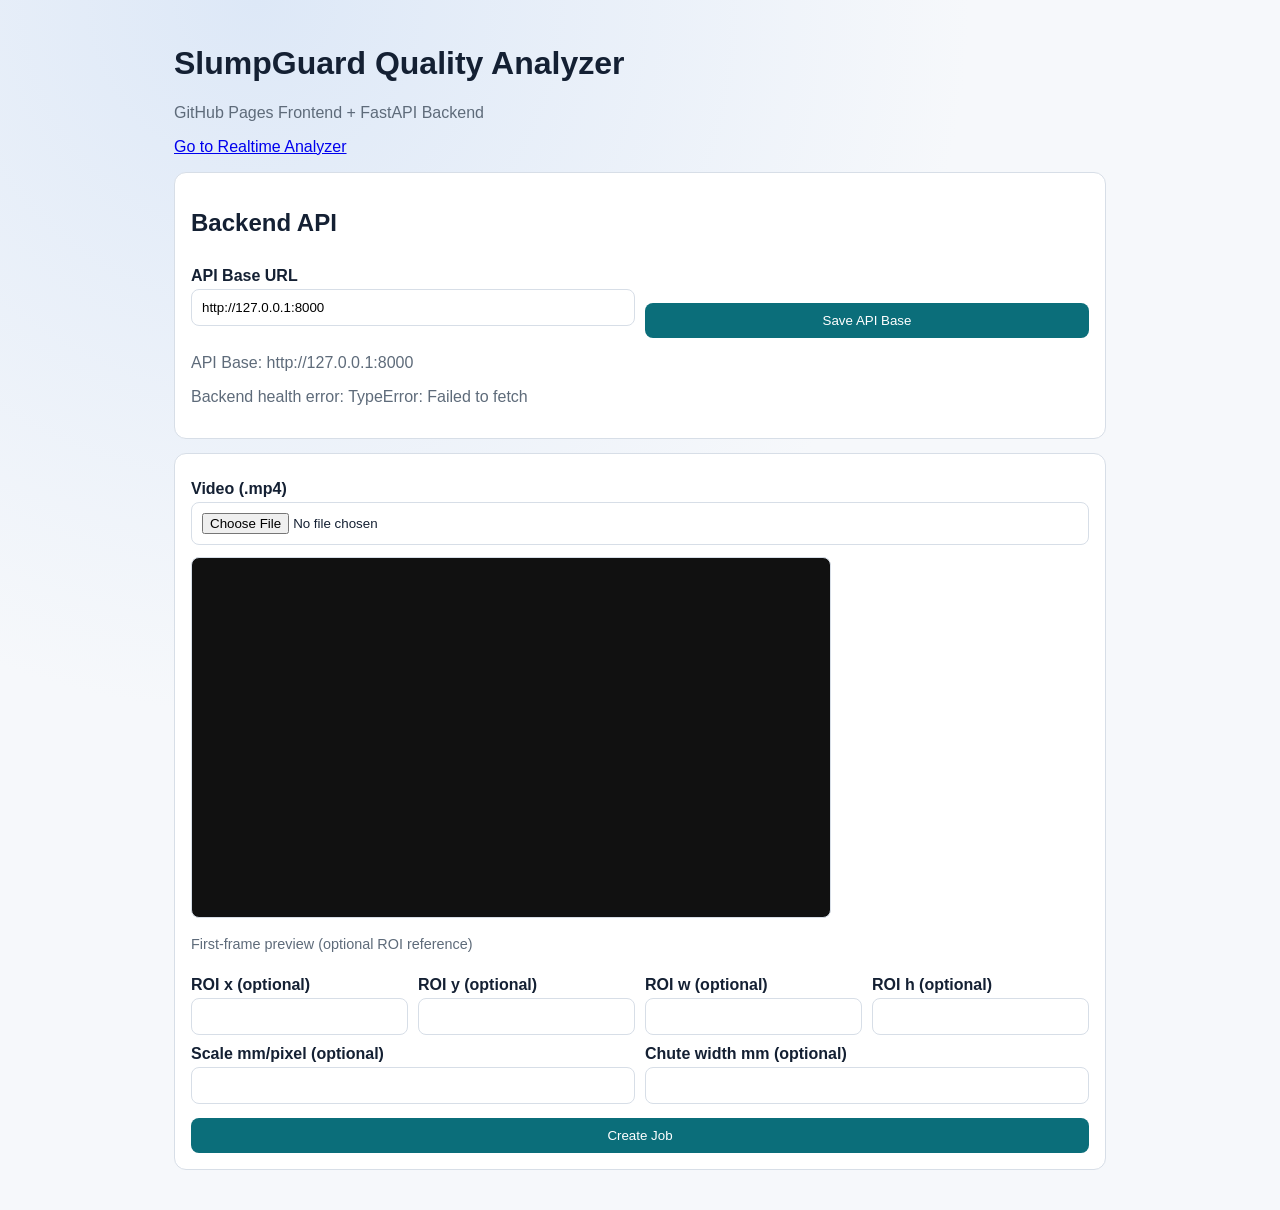
==== docs/index.html @ 18416e25 "feat: add GitHub Pages frontend split with API base and CORS" ====
<!DOCTYPE html>
<html lang="ko">
<head>
  <meta charset="UTF-8" />
  <meta name="viewport" content="width=device-width, initial-scale=1.0" />
  <title>SlumpGuard Quality Analyzer (Pages)</title>
  <link rel="stylesheet" href="./static/styles.css" />
</head>
<body>
  <main class="container">
    <h1>SlumpGuard Quality Analyzer</h1>
    <p class="muted">GitHub Pages Frontend + FastAPI Backend</p>
    <p><a href="./realtime.html">Go to Realtime Analyzer</a></p>

    <section class="card">
      <h2>Backend API</h2>
      <div class="row2">
        <div>
          <label>API Base URL</label>
          <input type="text" id="apiBaseInput" placeholder="https://your-backend.onrender.com" />
        </div>
        <div>
          <label>&nbsp;</label>
          <button id="saveApiBaseBtn" type="button">Save API Base</button>
        </div>
      </div>
      <p id="apiBaseText" class="muted"></p>
      <p id="healthText" class="muted"></p>
    </section>

    <section class="card">
      <form id="uploadForm">
        <label>Video (.mp4)</label>
        <input type="file" id="videoFile" name="file" accept="video/mp4" required />

        <div class="preview-wrap">
          <canvas id="firstFrameCanvas" width="640" height="360"></canvas>
          <p class="muted small">First-frame preview (optional ROI reference)</p>
        </div>

        <div class="row4">
          <div>
            <label>ROI x (optional)</label>
            <input type="number" name="roi_x" min="0" step="1" />
          </div>
          <div>
            <label>ROI y (optional)</label>
            <input type="number" name="roi_y" min="0" step="1" />
          </div>
          <div>
            <label>ROI w (optional)</label>
            <input type="number" name="roi_w" min="1" step="1" />
          </div>
          <div>
            <label>ROI h (optional)</label>
            <input type="number" name="roi_h" min="1" step="1" />
          </div>
        </div>

        <div class="row2">
          <div>
            <label>Scale mm/pixel (optional)</label>
            <input type="number" name="mm_per_pixel" step="0.0001" min="0" />
          </div>
          <div>
            <label>Chute width mm (optional)</label>
            <input type="number" name="chute_width_mm" step="0.1" min="0" />
          </div>
        </div>

        <button id="submitBtn" type="submit">Create Job</button>
      </form>
    </section>

    <p id="statusText" class="muted"></p>
  </main>

  <script src="./config.js"></script>
  <script src="./static/common.js"></script>
  <script src="./static/pages_index.js"></script>
</body>
</html>
---- docs/static/styles.css ----
:root {
  --bg: #f6f8fb;
  --card: #ffffff;
  --ink: #142033;
  --muted: #5e6b7a;
  --line: #d7dee7;
  --accent: #0b6e7a;
}

* {
  box-sizing: border-box;
}

body {
  margin: 0;
  font-family: "Segoe UI", "Noto Sans KR", sans-serif;
  background: radial-gradient(circle at 20% 0%, #dde8f7 0%, var(--bg) 45%);
  color: var(--ink);
}

.container {
  max-width: 980px;
  margin: 0 auto;
  padding: 24px;
}

.card {
  background: var(--card);
  border: 1px solid var(--line);
  border-radius: 12px;
  padding: 16px;
  margin: 14px 0;
}

label {
  display: block;
  margin-top: 10px;
  margin-bottom: 4px;
  font-weight: 600;
}

input,
button {
  width: 100%;
  padding: 10px;
  border-radius: 8px;
  border: 1px solid var(--line);
}

button {
  margin-top: 14px;
  background: var(--accent);
  color: #fff;
  border: 0;
  cursor: pointer;
}

button:disabled {
  opacity: 0.6;
  cursor: not-allowed;
}

.row2 {
  display: grid;
  grid-template-columns: 1fr 1fr;
  gap: 10px;
}

.row4 {
  display: grid;
  grid-template-columns: repeat(4, 1fr);
  gap: 10px;
}

.preview-wrap {
  margin-top: 12px;
}

canvas {
  width: 100%;
  max-width: 640px;
  border: 1px solid var(--line);
  border-radius: 8px;
  background: #111;
}

.plot {
  width: 100%;
  max-width: 860px;
  border: 1px solid var(--line);
  border-radius: 8px;
}

table {
  width: 100%;
  border-collapse: collapse;
}

th,
td {
  border: 1px solid var(--line);
  padding: 8px;
  text-align: left;
}

.muted {
  color: var(--muted);
}

.small {
  font-size: 0.9rem;
}

pre {
  background: #0f172a;
  color: #e2e8f0;
  padding: 12px;
  border-radius: 8px;
  overflow-x: auto;
}

@media (max-width: 768px) {
  .row2,
  .row4 {
    grid-template-columns: 1fr;
  }
}
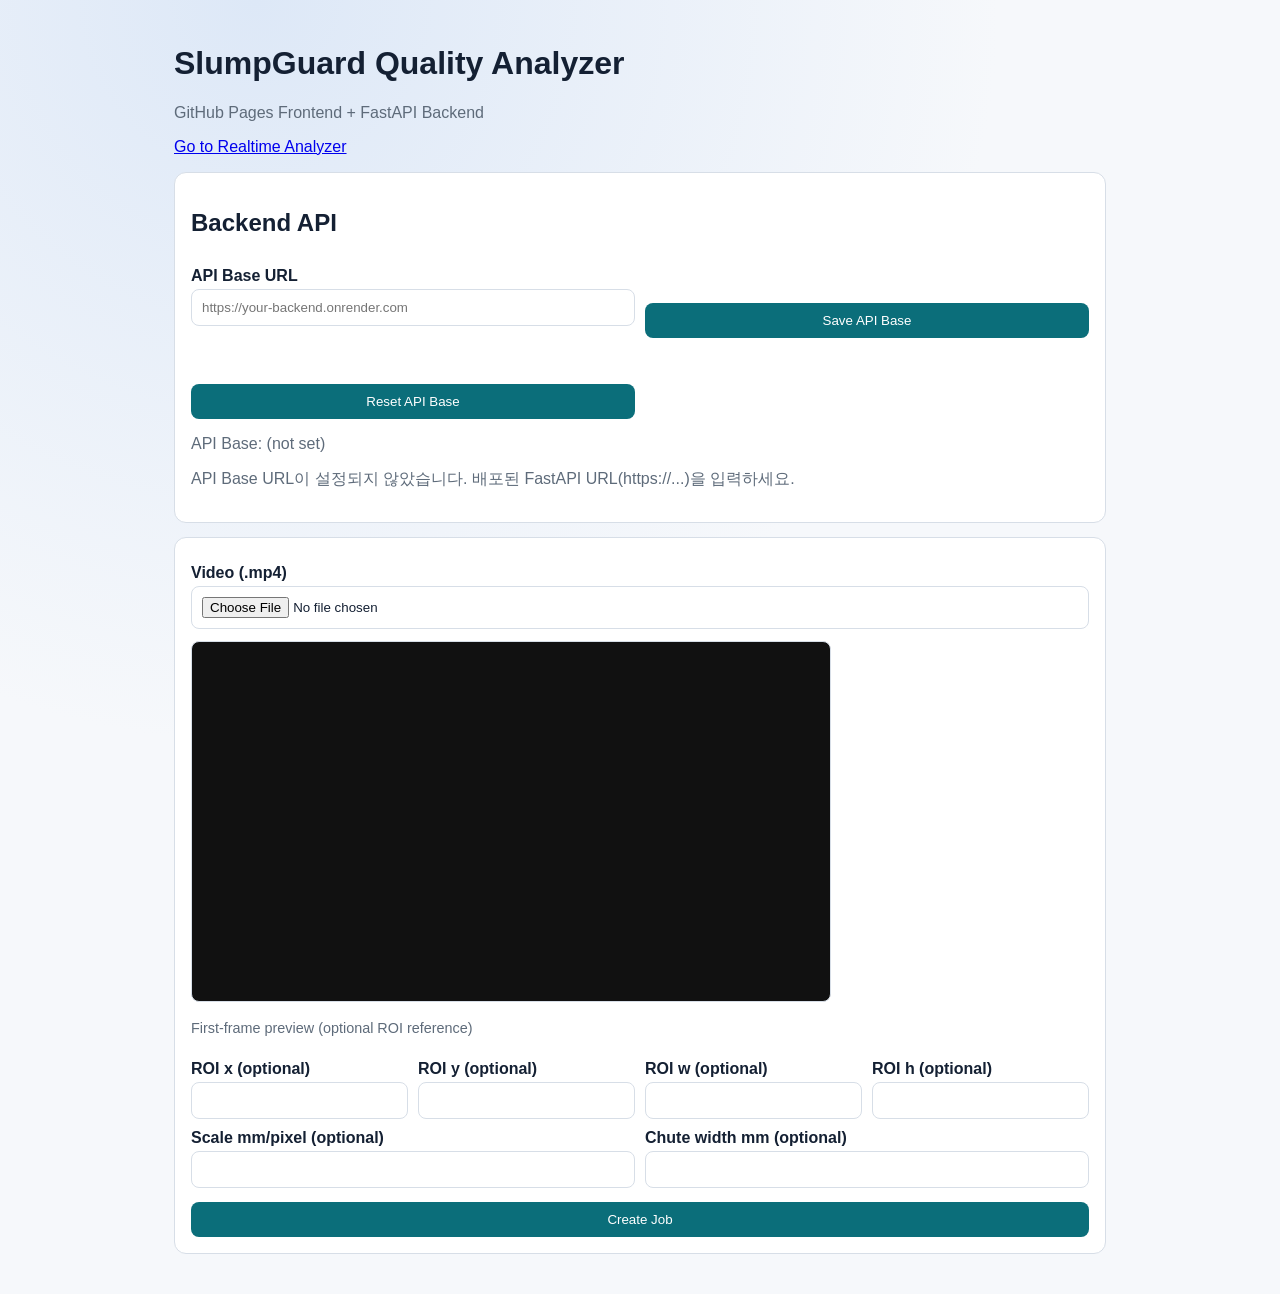
==== commit 1c5c164c: "fix: block invalid pages api base and add cache-busted assets" ====
--- a/docs/index.html
+++ b/docs/index.html
@@ -4,7 +4,7 @@
   <meta charset="UTF-8" />
   <meta name="viewport" content="width=device-width, initial-scale=1.0" />
   <title>SlumpGuard Quality Analyzer (Pages)</title>
-  <link rel="stylesheet" href="./static/styles.css" />
+  <link rel="stylesheet" href="./static/styles.css?v=20260305-4" />
 </head>
 <body>
   <main class="container">
@@ -22,6 +22,12 @@
         <div>
           <label>&nbsp;</label>
           <button id="saveApiBaseBtn" type="button">Save API Base</button>
+        </div>
+      </div>
+      <div class="row2">
+        <div>
+          <label>&nbsp;</label>
+          <button id="resetApiBaseBtn" type="button">Reset API Base</button>
         </div>
       </div>
       <p id="apiBaseText" class="muted"></p>
@@ -75,8 +81,8 @@
     <p id="statusText" class="muted"></p>
   </main>
 
-  <script src="./config.js"></script>
-  <script src="./static/common.js"></script>
-  <script src="./static/pages_index.js"></script>
+  <script src="./config.js?v=20260305-4"></script>
+  <script src="./static/common.js?v=20260305-4"></script>
+  <script src="./static/pages_index.js?v=20260305-4"></script>
 </body>
 </html>
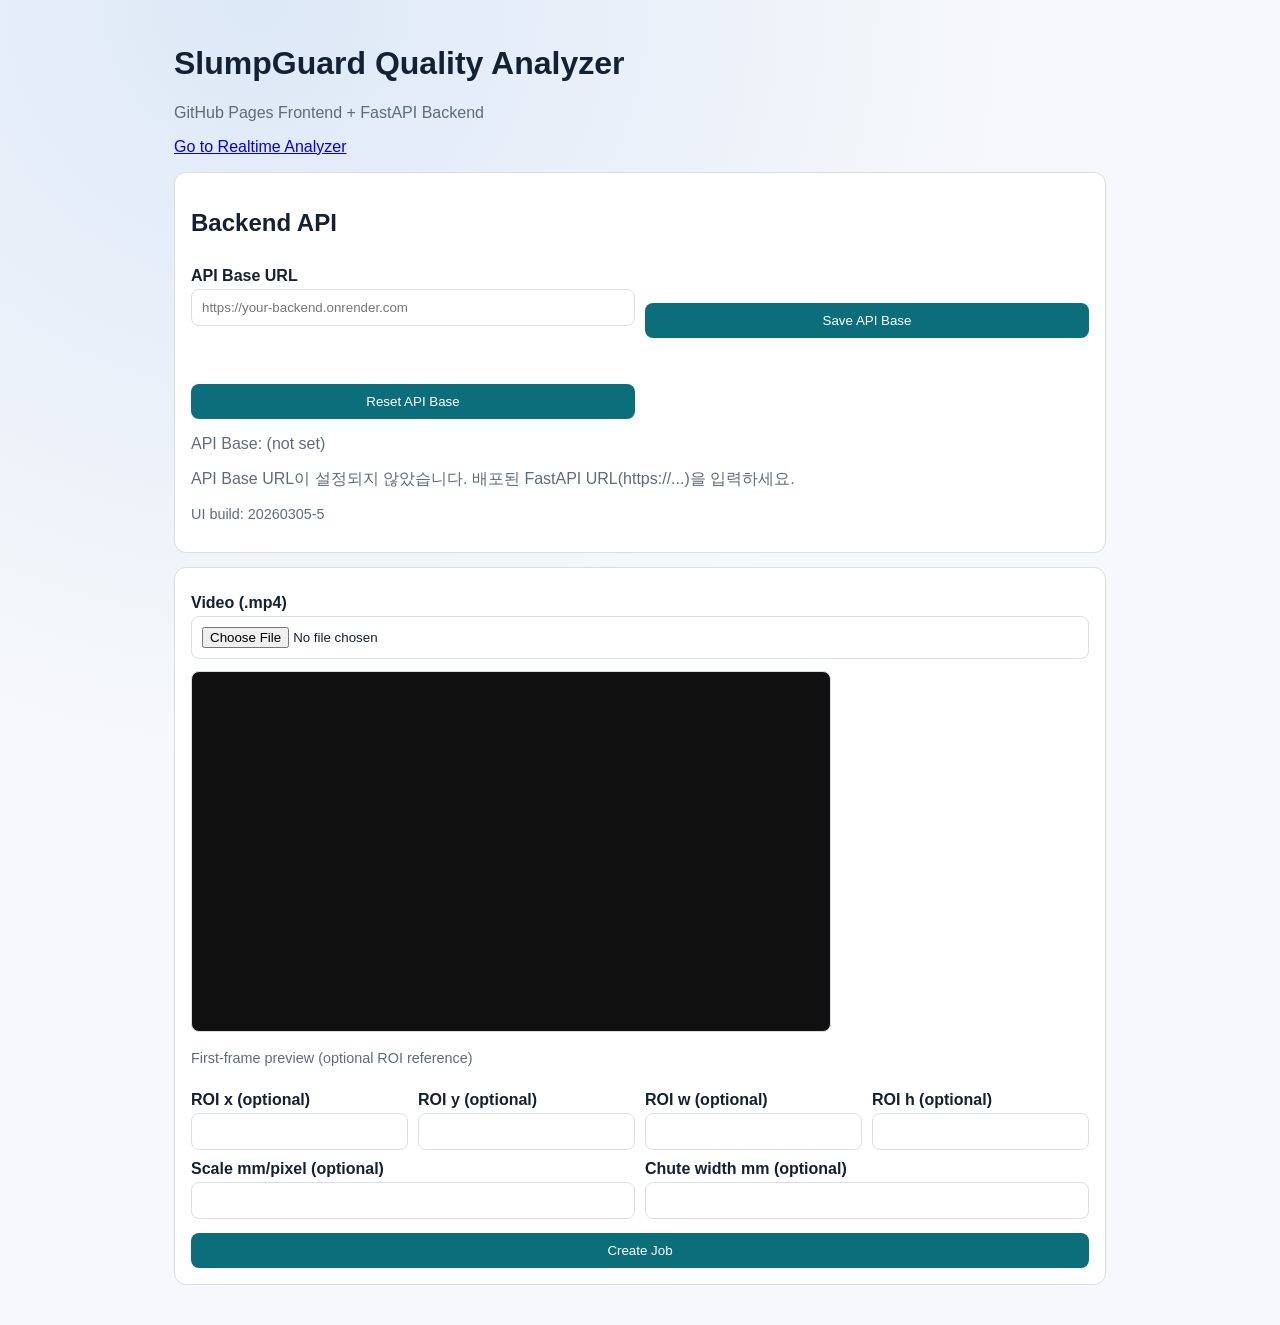
==== commit 47c2dfd5: "fix: add stronger api-base guard, reset flow, and cache-bust v20260305-5" ====
--- a/docs/index.html
+++ b/docs/index.html
@@ -4,7 +4,7 @@
   <meta charset="UTF-8" />
   <meta name="viewport" content="width=device-width, initial-scale=1.0" />
   <title>SlumpGuard Quality Analyzer (Pages)</title>
-  <link rel="stylesheet" href="./static/styles.css?v=20260305-4" />
+  <link rel="stylesheet" href="./static/styles.css?v=20260305-5" />
 </head>
 <body>
   <main class="container">
@@ -32,6 +32,7 @@
       </div>
       <p id="apiBaseText" class="muted"></p>
       <p id="healthText" class="muted"></p>
+      <p id="buildText" class="muted small"></p>
     </section>
 
     <section class="card">
@@ -81,8 +82,8 @@
     <p id="statusText" class="muted"></p>
   </main>
 
-  <script src="./config.js?v=20260305-4"></script>
-  <script src="./static/common.js?v=20260305-4"></script>
-  <script src="./static/pages_index.js?v=20260305-4"></script>
+  <script src="./config.js?v=20260305-5"></script>
+  <script src="./static/common.js?v=20260305-5"></script>
+  <script src="./static/pages_index.js?v=20260305-5"></script>
 </body>
 </html>
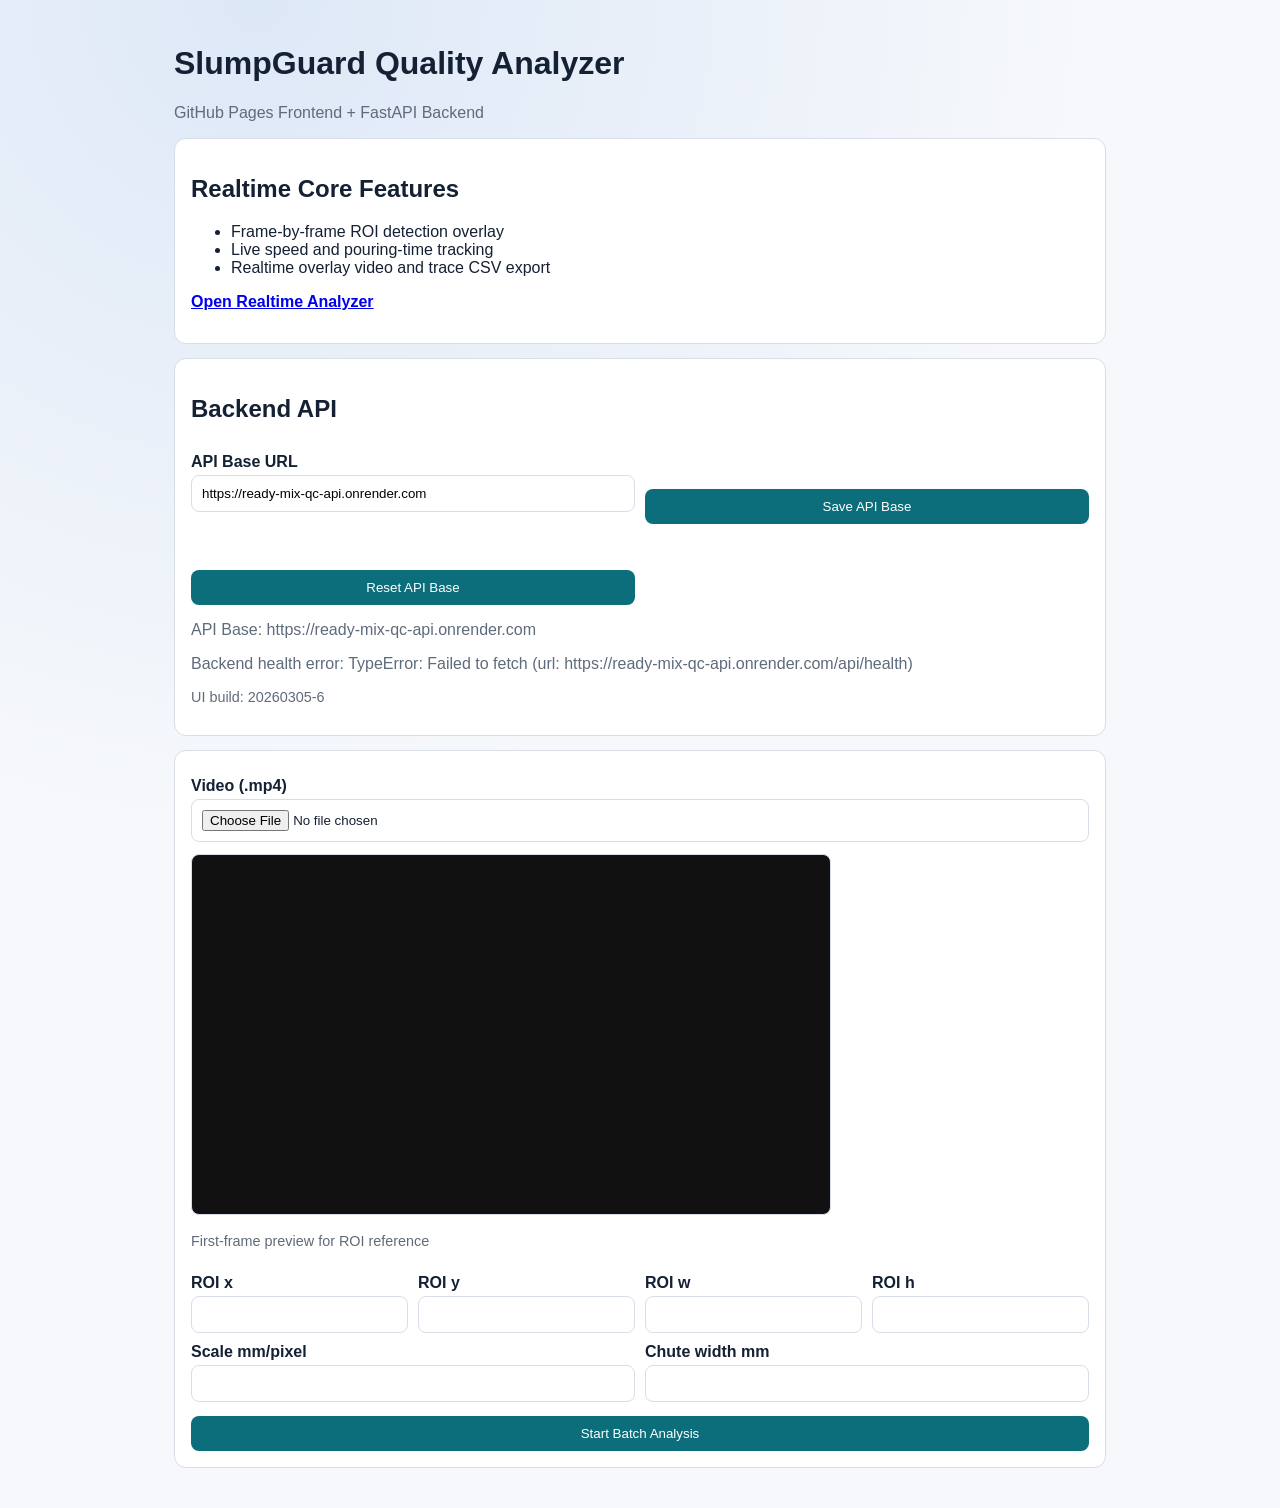
==== commit d202160d: "feat(ui): restore realtime entry points and remove optional labels" ====
--- a/docs/index.html
+++ b/docs/index.html
@@ -4,13 +4,22 @@
   <meta charset="UTF-8" />
   <meta name="viewport" content="width=device-width, initial-scale=1.0" />
   <title>SlumpGuard Quality Analyzer (Pages)</title>
-  <link rel="stylesheet" href="./static/styles.css?v=20260305-5" />
+  <link rel="stylesheet" href="./static/styles.css?v=20260305-6" />
 </head>
 <body>
   <main class="container">
     <h1>SlumpGuard Quality Analyzer</h1>
     <p class="muted">GitHub Pages Frontend + FastAPI Backend</p>
-    <p><a href="./realtime.html">Go to Realtime Analyzer</a></p>
+
+    <section class="card">
+      <h2>Realtime Core Features</h2>
+      <ul>
+        <li>Frame-by-frame ROI detection overlay</li>
+        <li>Live speed and pouring-time tracking</li>
+        <li>Realtime overlay video and trace CSV export</li>
+      </ul>
+      <p><a href="./realtime.html"><b>Open Realtime Analyzer</b></a></p>
+    </section>
 
     <section class="card">
       <h2>Backend API</h2>
@@ -42,48 +51,48 @@
 
         <div class="preview-wrap">
           <canvas id="firstFrameCanvas" width="640" height="360"></canvas>
-          <p class="muted small">First-frame preview (optional ROI reference)</p>
+          <p class="muted small">First-frame preview for ROI reference</p>
         </div>
 
         <div class="row4">
           <div>
-            <label>ROI x (optional)</label>
+            <label>ROI x</label>
             <input type="number" name="roi_x" min="0" step="1" />
           </div>
           <div>
-            <label>ROI y (optional)</label>
+            <label>ROI y</label>
             <input type="number" name="roi_y" min="0" step="1" />
           </div>
           <div>
-            <label>ROI w (optional)</label>
+            <label>ROI w</label>
             <input type="number" name="roi_w" min="1" step="1" />
           </div>
           <div>
-            <label>ROI h (optional)</label>
+            <label>ROI h</label>
             <input type="number" name="roi_h" min="1" step="1" />
           </div>
         </div>
 
         <div class="row2">
           <div>
-            <label>Scale mm/pixel (optional)</label>
+            <label>Scale mm/pixel</label>
             <input type="number" name="mm_per_pixel" step="0.0001" min="0" />
           </div>
           <div>
-            <label>Chute width mm (optional)</label>
+            <label>Chute width mm</label>
             <input type="number" name="chute_width_mm" step="0.1" min="0" />
           </div>
         </div>
 
-        <button id="submitBtn" type="submit">Create Job</button>
+        <button id="submitBtn" type="submit">Start Batch Analysis</button>
       </form>
     </section>
 
     <p id="statusText" class="muted"></p>
   </main>
 
-  <script src="./config.js?v=20260305-5"></script>
-  <script src="./static/common.js?v=20260305-5"></script>
-  <script src="./static/pages_index.js?v=20260305-5"></script>
+  <script src="./config.js?v=20260305-6"></script>
+  <script src="./static/common.js?v=20260305-6"></script>
+  <script src="./static/pages_index.js?v=20260305-6"></script>
 </body>
 </html>
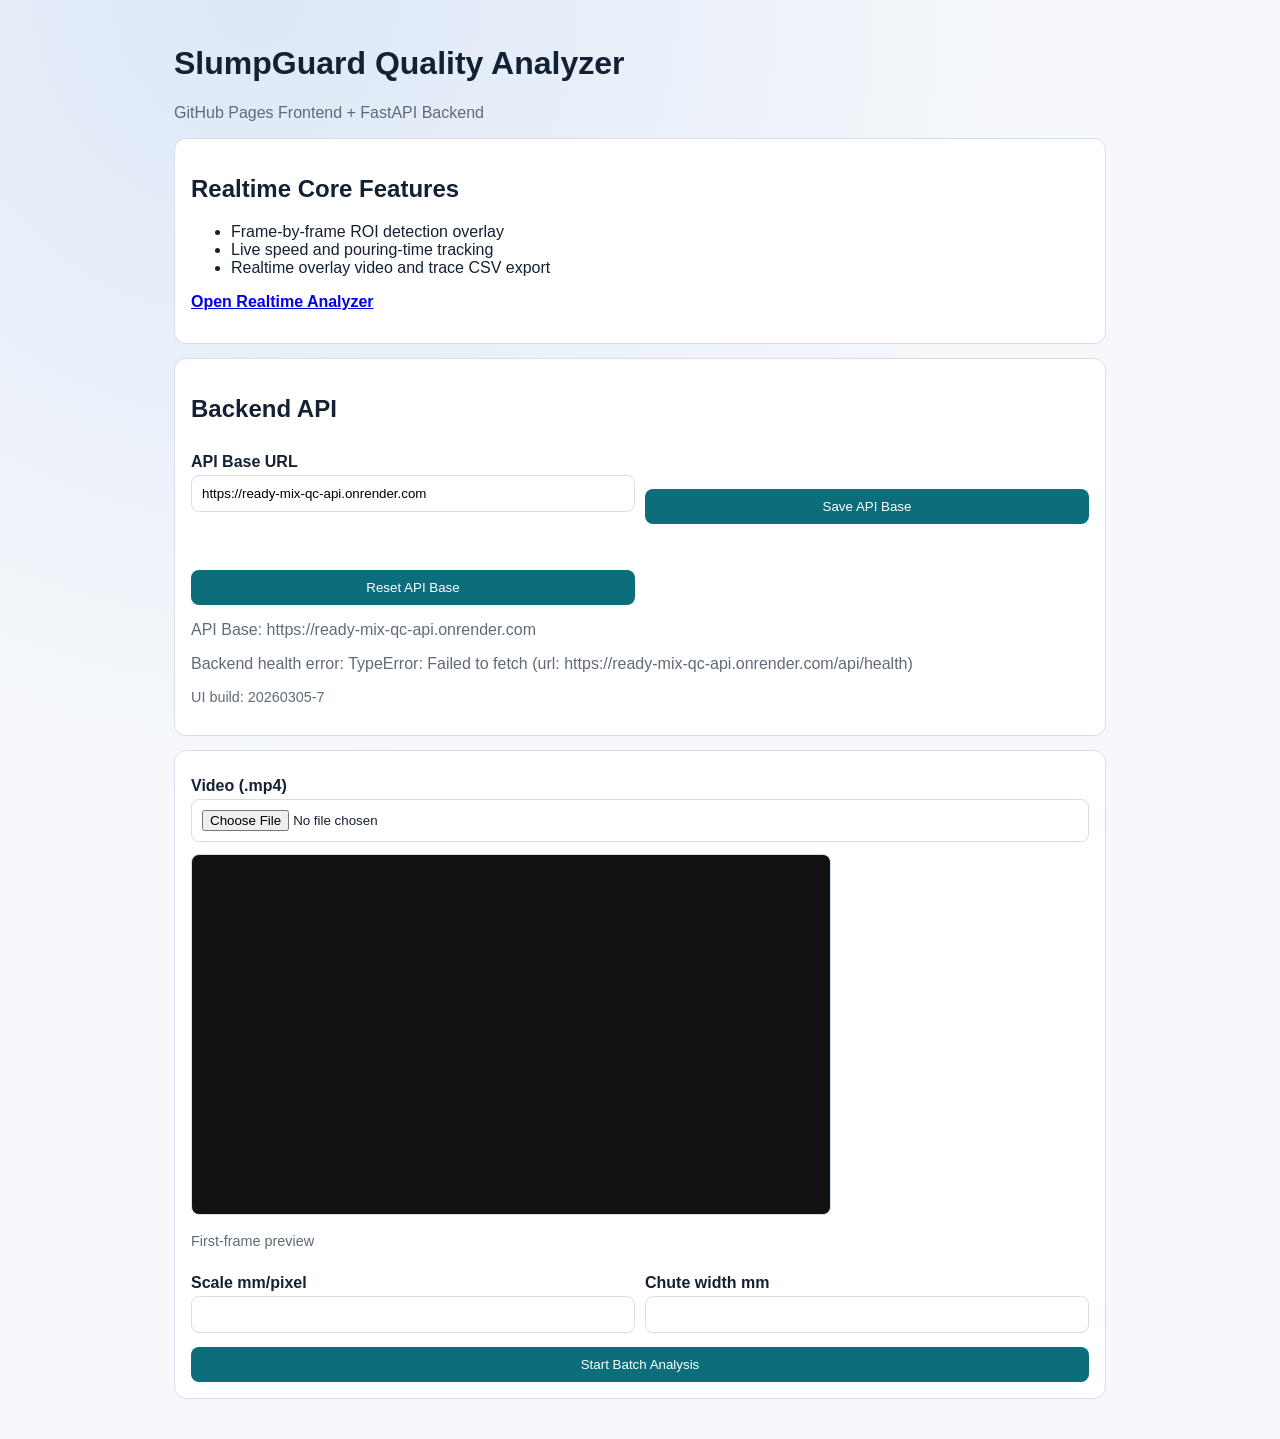
==== commit bfa5d60e: "fix(runtime): persist job state and harden low-memory batch runtime" ====
--- a/docs/index.html
+++ b/docs/index.html
@@ -4,7 +4,7 @@
   <meta charset="UTF-8" />
   <meta name="viewport" content="width=device-width, initial-scale=1.0" />
   <title>SlumpGuard Quality Analyzer (Pages)</title>
-  <link rel="stylesheet" href="./static/styles.css?v=20260305-6" />
+  <link rel="stylesheet" href="./static/styles.css?v=20260305-7" />
 </head>
 <body>
   <main class="container">
@@ -51,26 +51,7 @@
 
         <div class="preview-wrap">
           <canvas id="firstFrameCanvas" width="640" height="360"></canvas>
-          <p class="muted small">First-frame preview for ROI reference</p>
-        </div>
-
-        <div class="row4">
-          <div>
-            <label>ROI x</label>
-            <input type="number" name="roi_x" min="0" step="1" />
-          </div>
-          <div>
-            <label>ROI y</label>
-            <input type="number" name="roi_y" min="0" step="1" />
-          </div>
-          <div>
-            <label>ROI w</label>
-            <input type="number" name="roi_w" min="1" step="1" />
-          </div>
-          <div>
-            <label>ROI h</label>
-            <input type="number" name="roi_h" min="1" step="1" />
-          </div>
+          <p class="muted small">First-frame preview</p>
         </div>
 
         <div class="row2">
@@ -91,8 +72,8 @@
     <p id="statusText" class="muted"></p>
   </main>
 
-  <script src="./config.js?v=20260305-6"></script>
-  <script src="./static/common.js?v=20260305-6"></script>
-  <script src="./static/pages_index.js?v=20260305-6"></script>
+  <script src="./config.js?v=20260305-7"></script>
+  <script src="./static/common.js?v=20260305-7"></script>
+  <script src="./static/pages_index.js?v=20260305-7"></script>
 </body>
 </html>
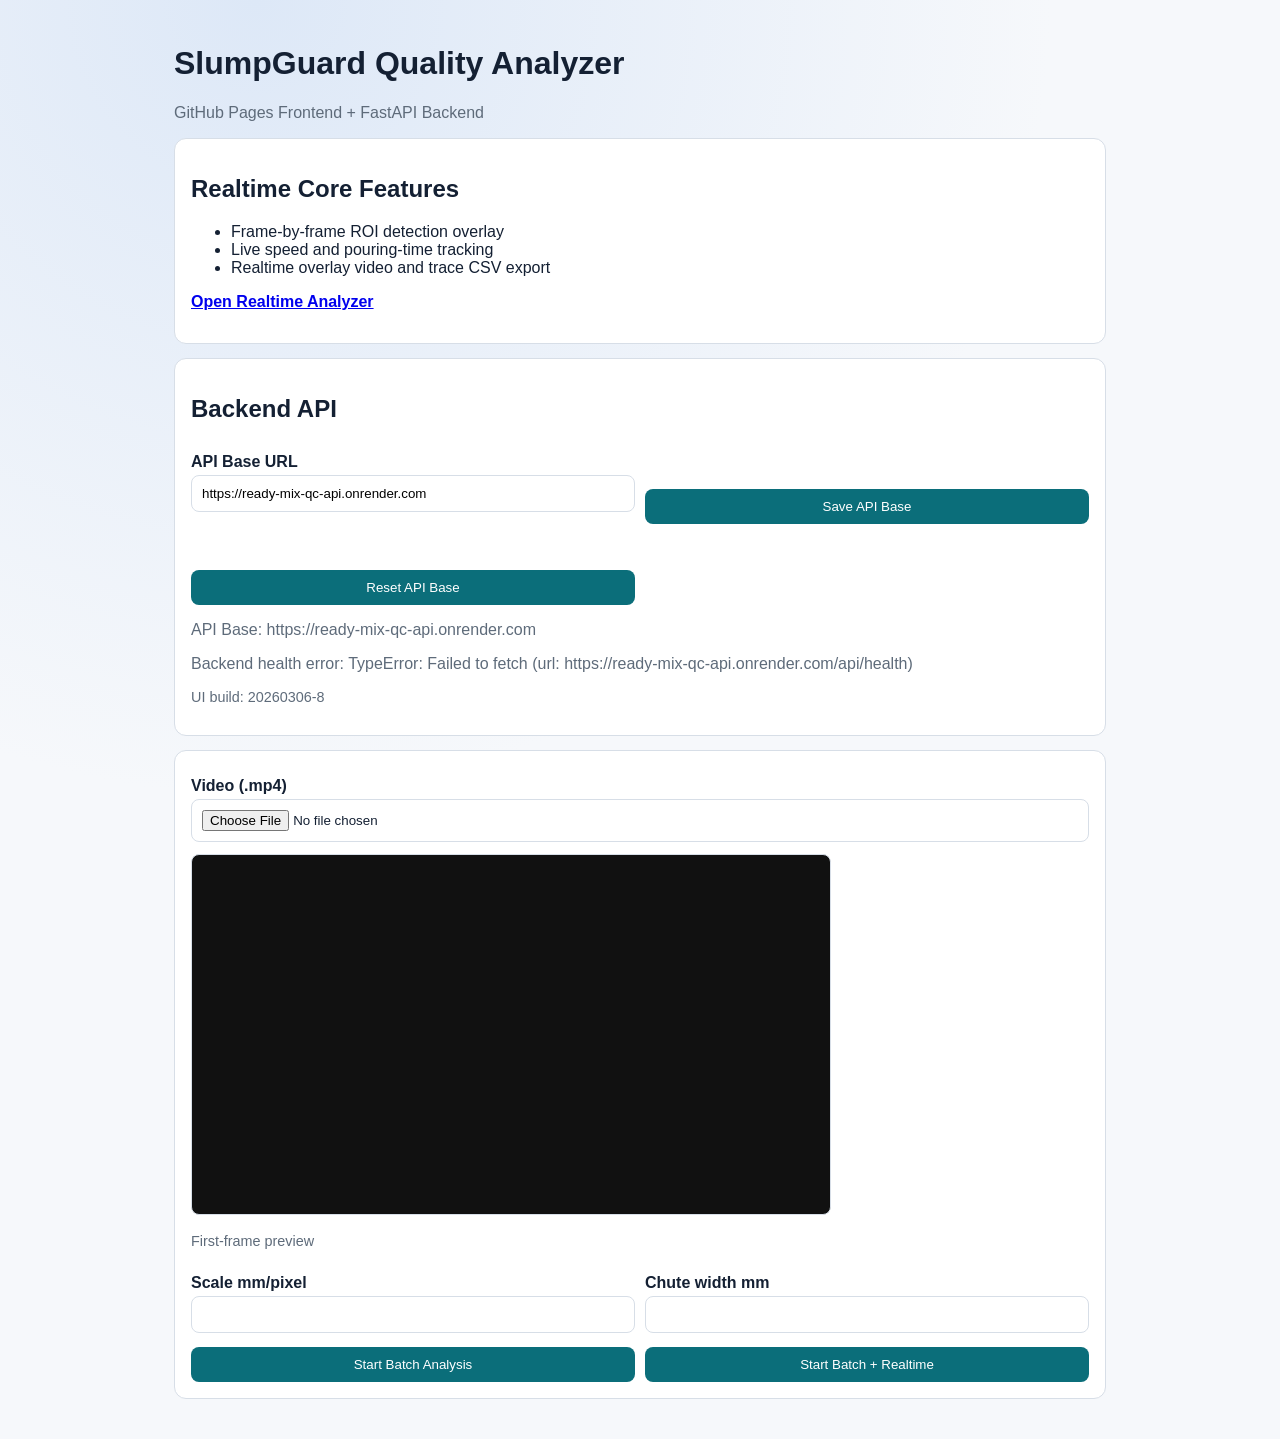
==== commit 6374ea5d: "feat(concurrency): run batch and realtime in parallel from single upload" ====
--- a/docs/index.html
+++ b/docs/index.html
@@ -4,7 +4,7 @@
   <meta charset="UTF-8" />
   <meta name="viewport" content="width=device-width, initial-scale=1.0" />
   <title>SlumpGuard Quality Analyzer (Pages)</title>
-  <link rel="stylesheet" href="./static/styles.css?v=20260305-7" />
+  <link rel="stylesheet" href="./static/styles.css?v=20260306-8" />
 </head>
 <body>
   <main class="container">
@@ -65,15 +65,22 @@
           </div>
         </div>
 
-        <button id="submitBtn" type="submit">Start Batch Analysis</button>
+        <div class="row2">
+          <div>
+            <button id="submitBtn" type="submit">Start Batch Analysis</button>
+          </div>
+          <div>
+            <button id="submitParallelBtn" type="button">Start Batch + Realtime</button>
+          </div>
+        </div>
       </form>
     </section>
 
     <p id="statusText" class="muted"></p>
   </main>
 
-  <script src="./config.js?v=20260305-7"></script>
-  <script src="./static/common.js?v=20260305-7"></script>
-  <script src="./static/pages_index.js?v=20260305-7"></script>
+  <script src="./config.js?v=20260306-8"></script>
+  <script src="./static/common.js?v=20260306-8"></script>
+  <script src="./static/pages_index.js?v=20260306-8"></script>
 </body>
 </html>
